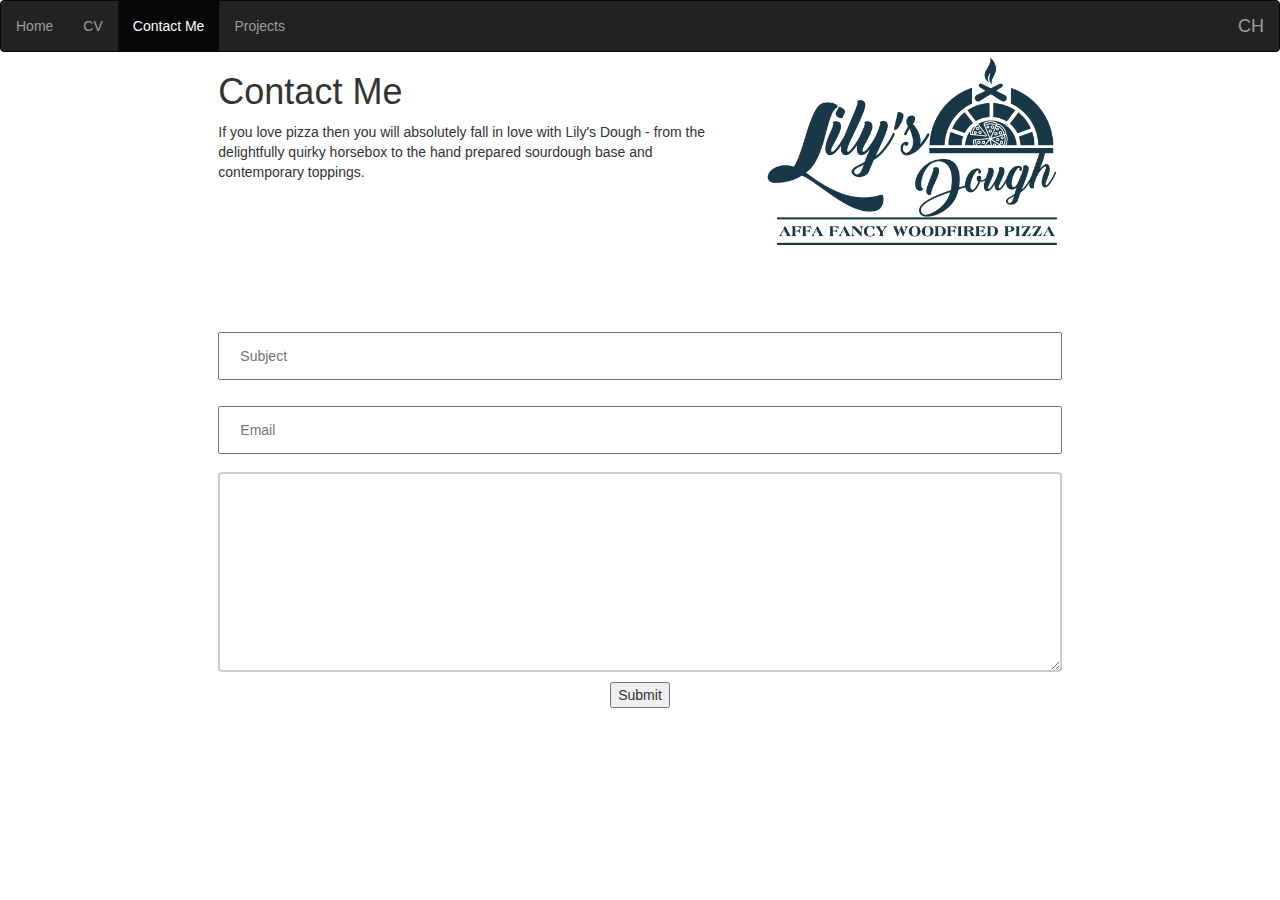
==== Contact.html @ 801db094 "Add files via upload" ====
<DOCTYPE html>
<html>
<head>
	<meta charset="utf-8"/>
	
	<title>Connor.H</title>
	
	<link rel="stylesheet" href="https://maxcdn.bootstrapcdn.com/bootstrap/3.3.5/css/bootstrap.min.css">
	<link rel="stylesheet" type="text/css" href="Main.css" />
	
	<meta name="viewport" content="width=device-width, initial-scale=1"/>
	
	<script src="https://ajax.googleapis.com/ajax/libs/jquery/3.3.1/jquery.min.js"></script>
	<script src="https://maxcdn.bootstrapcdn.com/bootstrap/3.3.7/js/bootstrap.min.js"></script>
</head>
<body>

    <nav class="navbar navbar-inverse">
		<div class="container-fluid">
		
			<ul class="nav navbar-nav">
				<li><a href="index.html">Home</a></li>
				<li><a href="CV.html">CV</a></li>
				<li class="active"><a href="Contact.html">Contact Me</a></li>
				<li><a href="Projects.html">Projects</a></li>
			</ul>
		
			<ul class=" nav navbar-nav navbar-right">
				<div class="navbar-header">
					<a class="navbar-brand" href="index.html">CH</a>
				</div>
			</ul>
		
		</div>
    </nav>
	
	<div class="row">
		<div class="col-md-2">
		</div>
		<div class="col-md-5">
			<div class="text">
				<h1>Contact Me</h1>
				<p>If you love pizza then you will absolutely fall in love with Lily's 
				Dough - from the delightfully quirky horsebox to the hand prepared 
				sourdough base and contemporary toppings.</p>
			</div>
		</div>
		<div class="col-md-3">
			<img src="Images/Logo.png" alt="Logo" class="center">
		</div>
		<div class="col-md-2">
		</div>
	</div>
	
	<div class="row">
		<div class="col-md-2">
		</div>
		
		<div class="col-md-8">
			<div class="EmailForm">
				<div class="center">
					<form>
						<p><input type="text" name="title" placeholder="Subject" size="40" maxlength="30"></p>
						<p><input type="text" name="email" placeholder="Email" size="40" maxlength="50"></p>
						<p><textarea name="description" maxlength="4000" size="40"></textarea></p>
						<p><input type = "submit"></p>
					</form>
				</div>
			</div>
		</div>
		
		<div class="col-md-2">
		</div>
	</div>
	
</body>
</html>
---- Main.css ----
.navbar{
	margin-bottom: 0px; 
}

.container-fluid{
	padding-left: 0px;
	padding-right: 15px;
	border-radius: 0px;
}

.jumbotron{
	height: 500px;
	background-image: url("Images/background.jpg");
	background-repeat: no-repeat;
	background-size: cover;
	text-align: center;
	color: #FFF;
}

.center {
	text-align: center;
    display: block;
    margin-left: auto;
    margin-right: auto;
    width: 100%;
}

.center img{
	width: 10%;
}

.EmailForm{
	padding-top: 5em;
	width: 100%;
}

.project{
	margin-top: 5em;
}

input[type=text] {
    width: 100%;
    padding: 12px 20px;
    margin: 8px 0;
    box-sizing: border-box;
}

textarea {
    width: 100%;
    height: 200px;
    padding: 12px 20px;
    box-sizing: border-box;
    border: 2px solid #ccc;
    border-radius: 4px;
}

.gallery{
	padding-top: 1em;
}

.gallery img{
	padding:0.5em;
}

#myCarousel img {
  height: 500px;
  max-height: 500px;
}
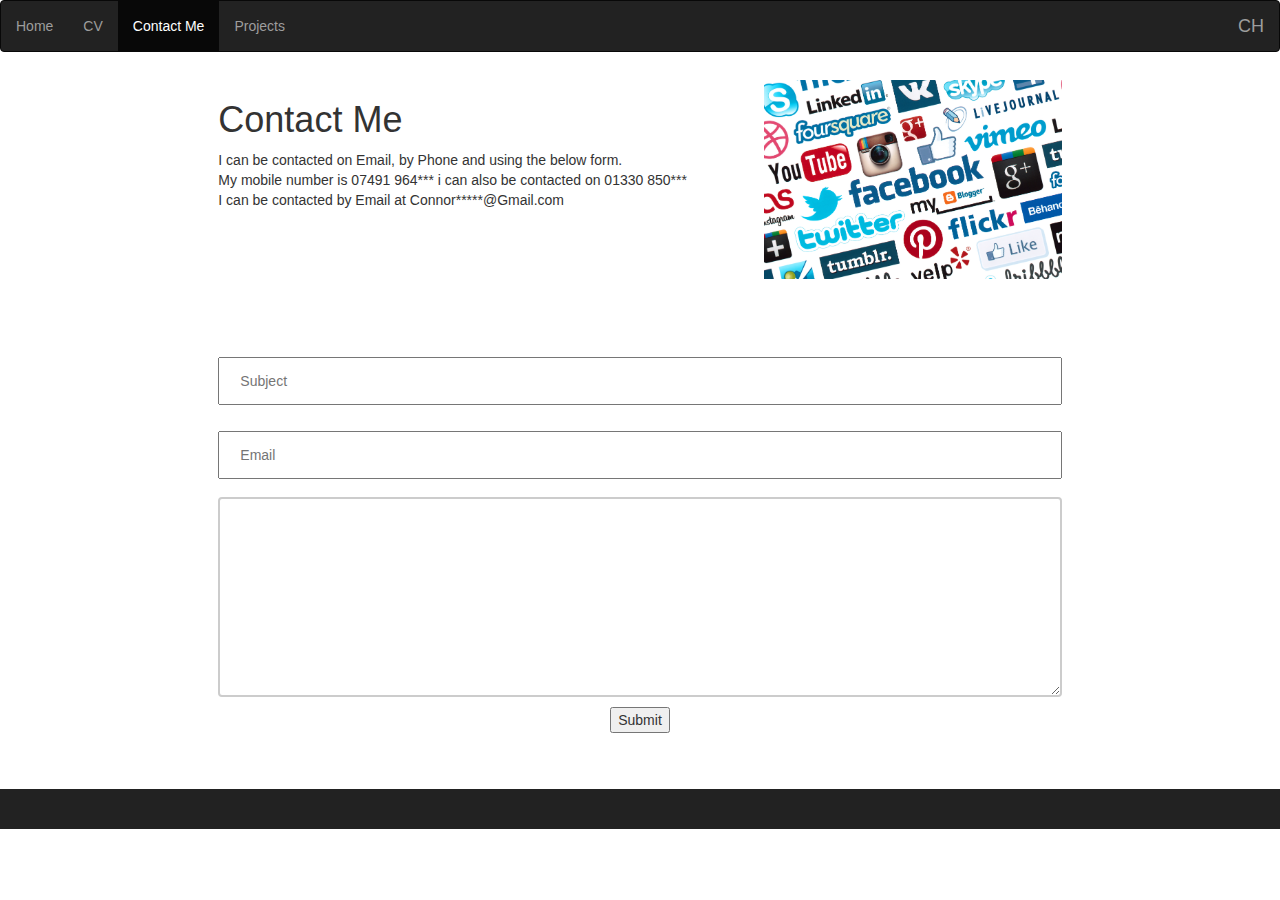
==== commit ff61e7e2: "Add files via upload" ====
--- a/Contact.html
+++ b/Contact.html
@@ -12,6 +12,7 @@
 	
 	<script src="https://ajax.googleapis.com/ajax/libs/jquery/3.3.1/jquery.min.js"></script>
 	<script src="https://maxcdn.bootstrapcdn.com/bootstrap/3.3.7/js/bootstrap.min.js"></script>
+
 </head>
 <body>
 
@@ -35,20 +36,22 @@
     </nav>
 	
 	<div class="row">
-		<div class="col-md-2">
-		</div>
-		<div class="col-md-5">
-			<div class="text">
-				<h1>Contact Me</h1>
-				<p>If you love pizza then you will absolutely fall in love with Lily's 
-				Dough - from the delightfully quirky horsebox to the hand prepared 
-				sourdough base and contemporary toppings.</p>
+		<div class="contact">
+			<div class="col-md-2">
 			</div>
-		</div>
-		<div class="col-md-3">
-			<img src="Images/Logo.png" alt="Logo" class="center">
-		</div>
-		<div class="col-md-2">
+			<div class="col-md-5">
+				<div class="text">
+					<h1>Contact Me</h1>
+					<p>I can be contacted on Email, by Phone and using the below form.<br>
+					My mobile number is 07491 964*** i can also be contacted on 01330 850***<br>
+					I can be contacted by Email at Connor*****@Gmail.com</p>
+				</div>
+			</div>
+			<div class="col-md-3">
+				<img src="Images/social_media.jpg" alt="SocialMedia" class="center">
+			</div>
+			<div class="col-md-2">
+			</div>
 		</div>
 	</div>
 	
@@ -73,5 +76,8 @@
 		</div>
 	</div>
 	
+	<div class="footer">
+	</div>
+	
 </body>
 </html>--- a/Main.css
+++ b/Main.css
@@ -1,5 +1,6 @@
 .navbar{
 	margin-bottom: 0px; 
+	background-color: #222;
 }
 
 .container-fluid{
@@ -60,9 +61,26 @@
 
 .gallery img{
 	padding:0.5em;
+	position: relative;
+	float: center;
+	height: 280px;
+	width: 280px;
+	background-position: 50% 50%;
+	background-repeat: no-repeat;
+	background-size: cover;
 }
 
 #myCarousel img {
   height: 500px;
   max-height: 500px;
+}
+
+.footer{
+	margin-top: 3em;
+	background-color: #222;
+	height: 40px;
+}
+
+.contact{
+	margin-top: 2em;
 }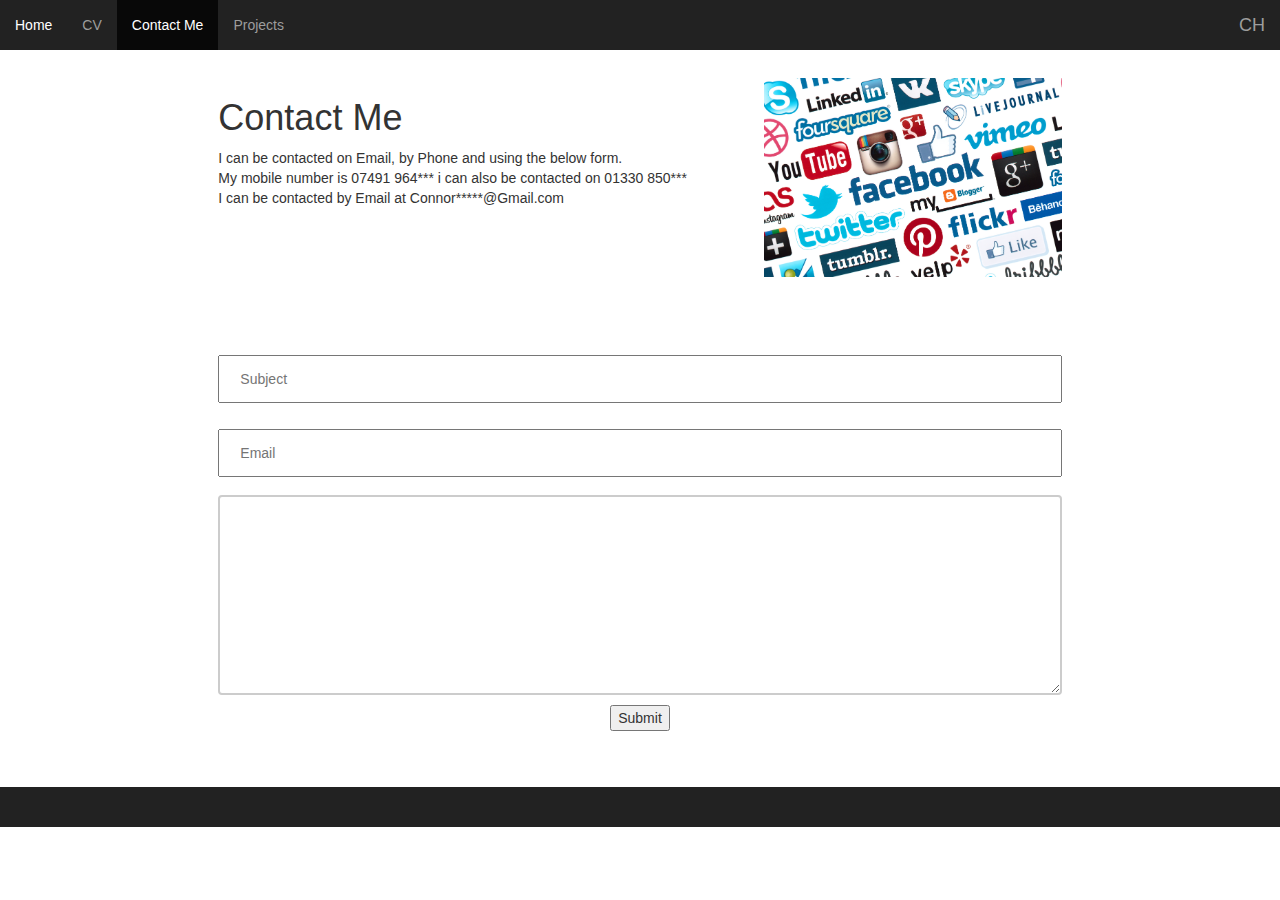
==== commit 5745e867: "Add files via upload" ====
--- a/Contact.html
+++ b/Contact.html
@@ -3,20 +3,24 @@
 <head>
 	<meta charset="utf-8"/>
 	
+	<!-- Page Title -->
 	<title>Connor.H</title>
 	
+	<!-- Style Sheets -->
 	<link rel="stylesheet" href="https://maxcdn.bootstrapcdn.com/bootstrap/3.3.5/css/bootstrap.min.css">
 	<link rel="stylesheet" type="text/css" href="Main.css" />
 	
 	<meta name="viewport" content="width=device-width, initial-scale=1"/>
 	
+	<!-- Requierd Scripts -->
 	<script src="https://ajax.googleapis.com/ajax/libs/jquery/3.3.1/jquery.min.js"></script>
 	<script src="https://maxcdn.bootstrapcdn.com/bootstrap/3.3.7/js/bootstrap.min.js"></script>
 
 </head>
 <body>
-
-    <nav class="navbar navbar-inverse">
+	
+	<!-- Navigation -->
+    <nav class="topnav navbar-inverse">
 		<div class="container-fluid">
 		
 			<ul class="nav navbar-nav">
@@ -35,10 +39,15 @@
 		</div>
     </nav>
 	
+	<!-- Page Content -->
 	<div class="row">
 		<div class="contact">
+		
+			<!-- Side Margin -->
 			<div class="col-md-2">
 			</div>
+			
+			<!-- Contact Info -->
 			<div class="col-md-5">
 				<div class="text">
 					<h1>Contact Me</h1>
@@ -47,19 +56,28 @@
 					I can be contacted by Email at Connor*****@Gmail.com</p>
 				</div>
 			</div>
+			
+			<!-- Contact Info Image -->
 			<div class="col-md-3">
 				<img src="Images/social_media.jpg" alt="SocialMedia" class="center">
 			</div>
+			
+			<!-- Side Margni -->
 			<div class="col-md-2">
 			</div>
+			
 		</div>
 	</div>
 	
+	<!-- Form -->
 	<div class="row">
+		
+		<!-- Side Margin-->
 		<div class="col-md-2">
 		</div>
 		
 		<div class="col-md-8">
+			<!-- Email Form-->
 			<div class="EmailForm">
 				<div class="center">
 					<form>
@@ -72,10 +90,13 @@
 			</div>
 		</div>
 		
+		<!-- Side Margin -->
 		<div class="col-md-2">
 		</div>
+		
 	</div>
 	
+	<!-- Footer -->
 	<div class="footer">
 	</div>
 	
--- a/Main.css
+++ b/Main.css
@@ -1,3 +1,5 @@
+/* Main Css File applied to all pages */
+/* all */
 .navbar{
 	margin-bottom: 0px; 
 	background-color: #222;
@@ -7,15 +9,6 @@
 	padding-left: 0px;
 	padding-right: 15px;
 	border-radius: 0px;
-}
-
-.jumbotron{
-	height: 500px;
-	background-image: url("Images/background.jpg");
-	background-repeat: no-repeat;
-	background-size: cover;
-	text-align: center;
-	color: #FFF;
 }
 
 .center {
@@ -30,13 +23,56 @@
 	width: 10%;
 }
 
+.footer{
+	margin-top: 3em;
+	background-color: #222;
+	height: 40px;
+}
+
+/* Image Gallerys */
+.gallery{
+	padding-top: 1em;
+}
+
+
+.gallery img{
+	padding:0.5em;
+	position: relative;
+	float: center;
+	height: 250px;
+	width: 280px;
+	background-position: 50% 50%;
+	background-repeat: no-repeat;
+	background-size: cover;
+}
+
+/* Home page */
+.jumbotron{
+	height: 500px;
+	background-image: url("Images/background.jpg");
+	background-repeat: no-repeat;
+	background-size: cover;
+	text-align: center;
+	color: #FFF;
+}
+
+/* CV */
+.fb-like{
+	text-align: center;
+	display: block;
+    margin-left: auto;
+    margin-right: auto;
+    width: 100%;
+}
+
+/* Contact */
 .EmailForm{
 	padding-top: 5em;
 	width: 100%;
 }
 
-.project{
-	margin-top: 5em;
+.contact{
+	margin-top: 2em;
 }
 
 input[type=text] {
@@ -55,32 +91,12 @@
     border-radius: 4px;
 }
 
-.gallery{
-	padding-top: 1em;
-}
-
-.gallery img{
-	padding:0.5em;
-	position: relative;
-	float: center;
-	height: 280px;
-	width: 280px;
-	background-position: 50% 50%;
-	background-repeat: no-repeat;
-	background-size: cover;
+/* Projects */
+.project{
+	margin-top: 5em;
 }
 
 #myCarousel img {
   height: 500px;
   max-height: 500px;
-}
-
-.footer{
-	margin-top: 3em;
-	background-color: #222;
-	height: 40px;
-}
-
-.contact{
-	margin-top: 2em;
 }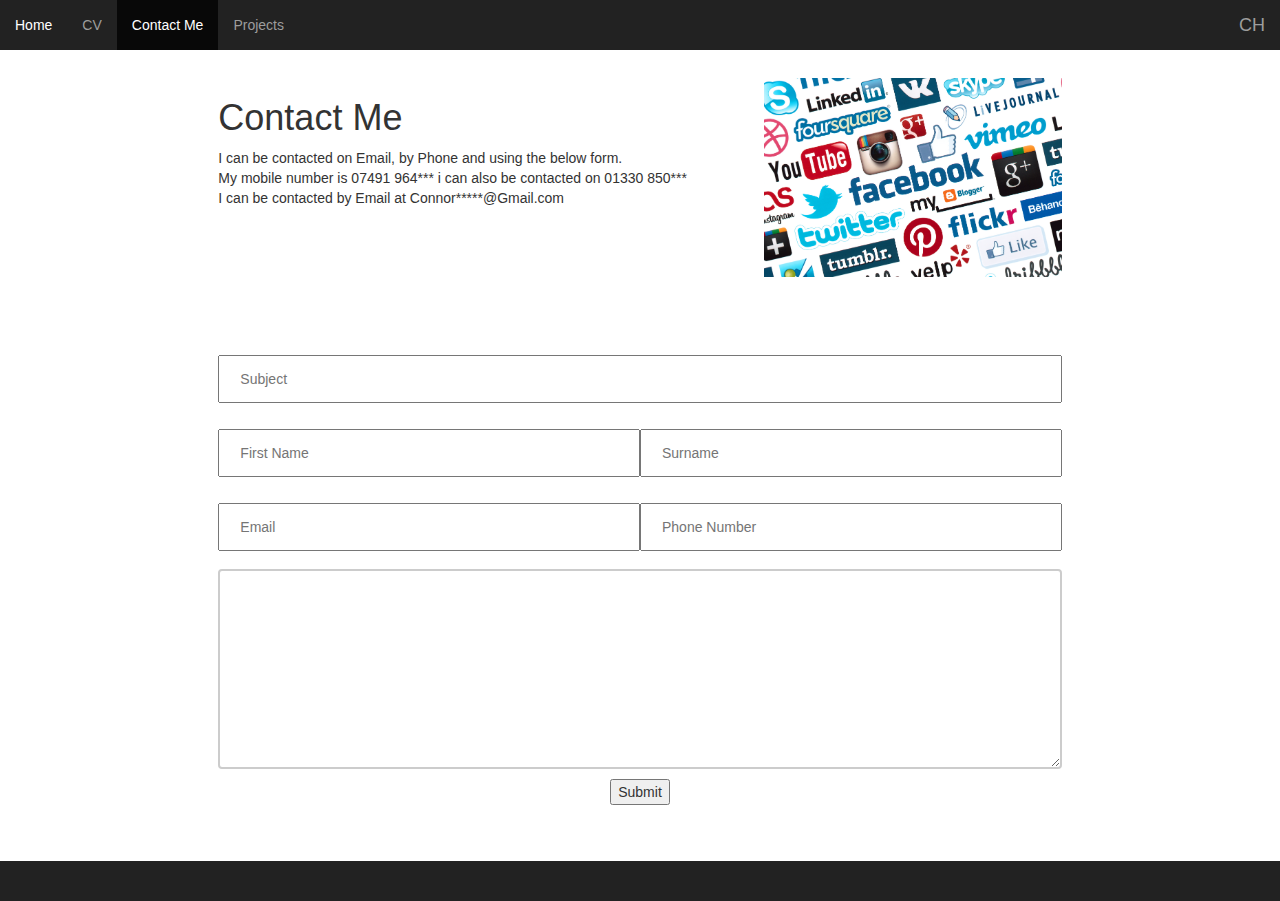
==== commit eb9d1ec6: "Add files via upload" ====
--- a/Contact.html
+++ b/Contact.html
@@ -77,17 +77,20 @@
 		</div>
 		
 		<div class="col-md-8">
+			
 			<!-- Email Form-->
 			<div class="EmailForm">
 				<div class="center">
 					<form>
 						<p><input type="text" name="title" placeholder="Subject" size="40" maxlength="30"></p>
-						<p><input type="text" name="email" placeholder="Email" size="40" maxlength="50"></p>
+						<p><input type="text" name="firstname" placeholder="First Name" size="20" maxlength="30" style="width: 50%"><input type="text" name="surname" placeholder="Surname" size="20" maxlength="30" style="width: 50%"></p>
+						<p><input type="text" name="email" placeholder="Email" size="40" maxlength="50" style="width: 50%"><input type="text" name="number" placeholder="Phone Number" size="11" maxlength="11" style="width: 50%"></p>
 						<p><textarea name="description" maxlength="4000" size="40"></textarea></p>
 						<p><input type = "submit"></p>
 					</form>
 				</div>
 			</div>
+			
 		</div>
 		
 		<!-- Side Margin -->
--- a/Main.css
+++ b/Main.css
@@ -1,6 +1,7 @@
 /* Main Css File applied to all pages */
+
 /* all */
-.navbar{
+.topnav{
 	margin-bottom: 0px; 
 	background-color: #222;
 }
@@ -27,13 +28,13 @@
 	margin-top: 3em;
 	background-color: #222;
 	height: 40px;
+	padding-top: 10px;
 }
 
 /* Image Gallerys */
 .gallery{
 	padding-top: 1em;
 }
-
 
 .gallery img{
 	padding:0.5em;
@@ -44,6 +45,12 @@
 	background-position: 50% 50%;
 	background-repeat: no-repeat;
 	background-size: cover;
+	transition: 1s;
+}
+
+.gallery img:hover{
+	transform: scale(1.5);
+	z-index: 900;
 }
 
 /* Home page */
@@ -99,4 +106,14 @@
 #myCarousel img {
   height: 500px;
   max-height: 500px;
+}
+
+#topBtn{
+	text-align: center;
+	display: block;
+    margin-left: auto;
+    margin-right: auto;
+    width: 10%;
+	border: none;
+	outline: none;
 }